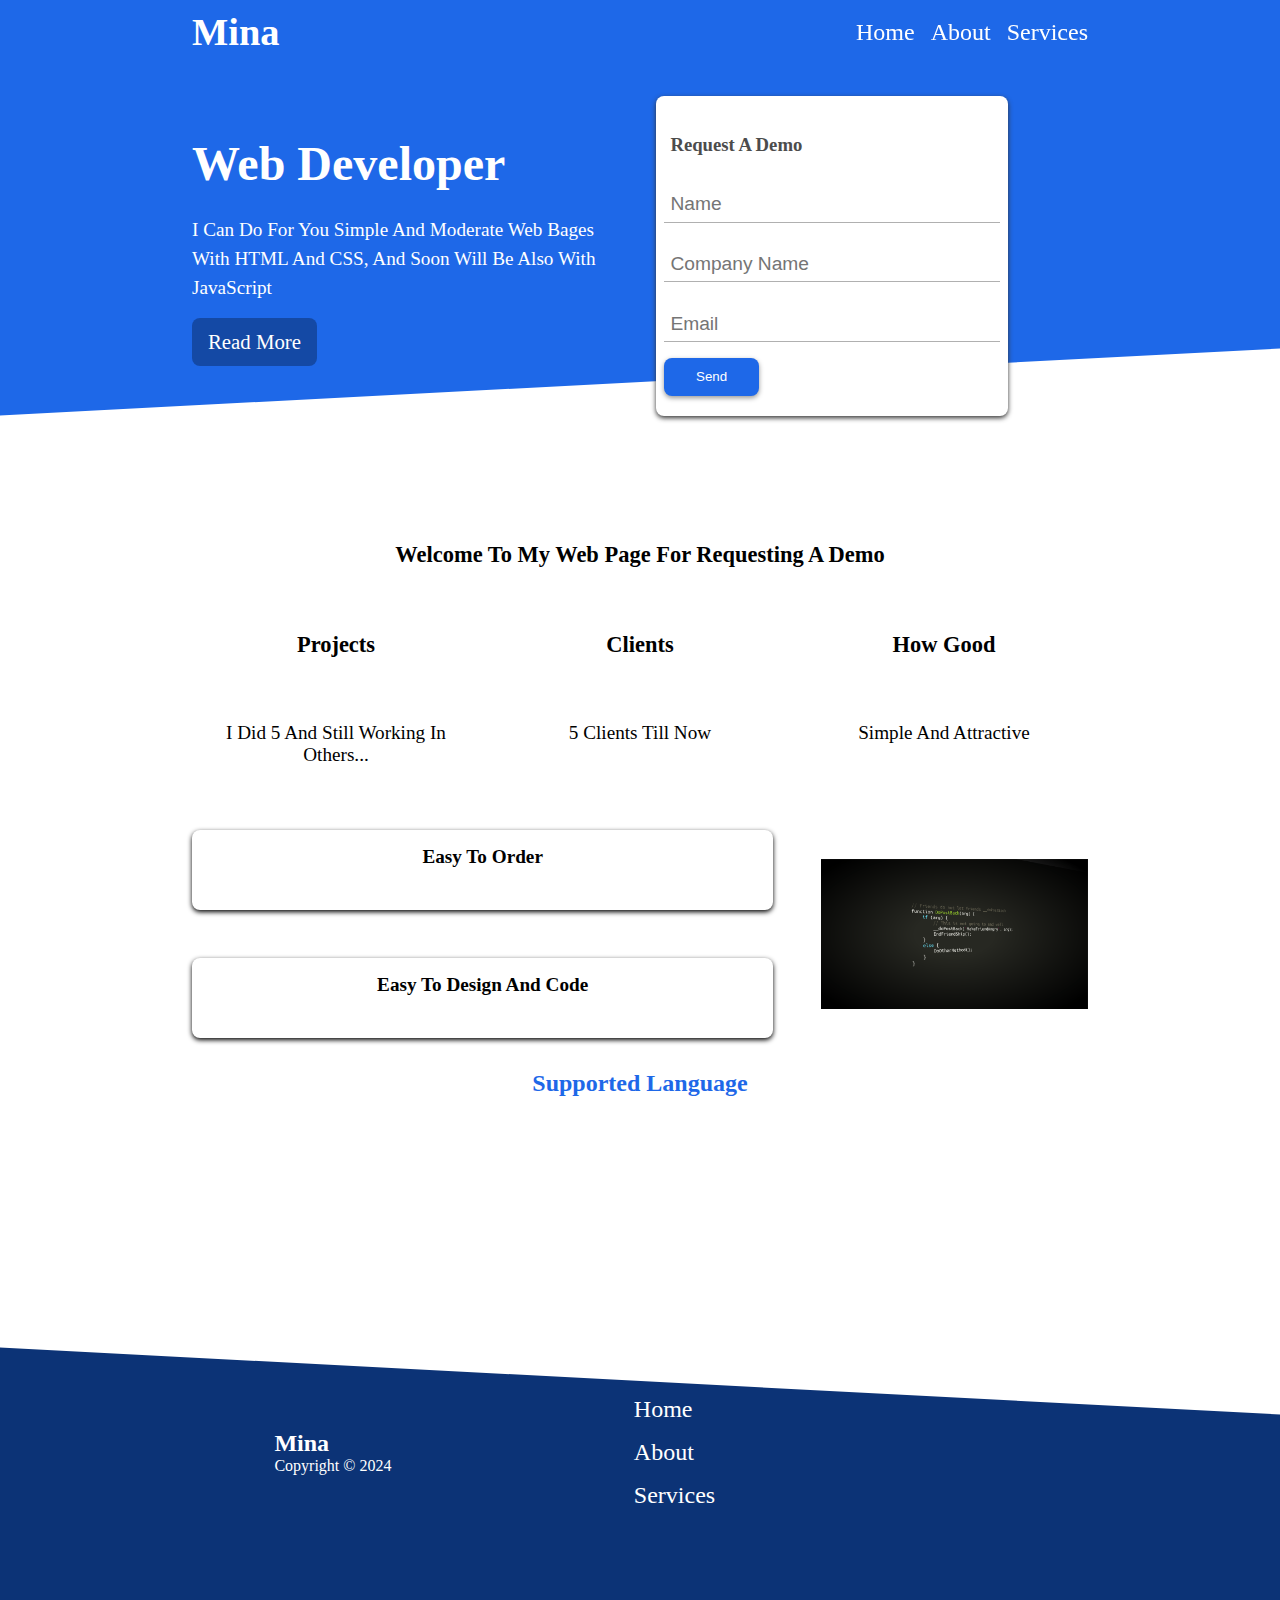
==== index.html @ d4753781 "rename" ====
<!DOCTYPE html>
<html lang="en">

<head>
    <meta charset="UTF-8">
    <meta name="viewport" content="width=device-width, initial-scale=1.0">
    <title>Document</title>
    <link rel="stylesheet" href="juma.css">
    <link rel="stylesheet" href="https://cdnjs.cloudflare.com/ajax/libs/font-awesome/6.5.1/css/all.min.css"
        integrity="sha512-DTOQO9RWCH3ppGqcWaEA1BIZOC6xxalwEsw9c2QQeAIftl+Vegovlnee1c9QX4TctnWMn13TZye+giMm8e2LwA=="
        crossorigin="anonymous" referrerpolicy="no-referrer" />
</head>

<body>
    <div class="top-nav">
        <div class="container">
            <nav>
                <h1 class="logo">
                    mina
                </h1>
                <ul>
                    <li><a href="juma.html" txt="home">home</a></li>
                    <li><a href="about.html" txt="about">about</a></li>
                    <li><a href="services.html" txt="services">services</a></li>
                </ul>
            </nav>
        </div>
    </div>
    <!-- first content -->
    <section class="content-one">
        <div class="container">
            <div class="content-1">
                <div class="left-one">
                    <h1>web developer</h1>
                    <p>i can do for you simple and moderate web bages with HTML and CSS, and soon will be also with
                        JavaScript</p>
                    <!-- <button  class="btn btn1" type="submit">read more</button> -->
                    <a  href="about.html" class="a">read more</a>
                </div>
                <div class="right-one">
                    <form>
                        <h3 class="form-title">request a demo</h3>
                        <div class="form-input">
                            <input type="text" name="name" id="name" placeholder="name" required>
                        </div>
                        <div class="form-input">
                            <input type="text" name="company-name" id="company-name" placeholder="company name"
                                required>
                        </div>
                        <div class="form-input">
                            <input type="email" name="email" id="email" placeholder="email" required>
                        </div>
                        <input class="btn" type="submit" name="send" id="send" value="send">
                    </form>
                </div>
            </div>
        </div>
        </div>
    </section>
    <!-- first content -->
    <!-- second content -->
    <div class="second-content">
        <div class="container">
            <h3>welcome to my web page for requesting a demo</h3>
            <div class="columns">
                <div class="col">
                    <i class="fa-solid fa-check"></i>
                    <h3>projects</h3>
                    <p>i did 5 and still working in others...</p>
                </div>
                <div class="col">
                    <i class="fa-solid fa-check"></i>
                    <h3>clients</h3>
                    <p>5 clients till now</p>
                </div>
                <div class="col">
                    <i class="fa-solid fa-check"></i>
                    <h3>how good</h3>
                    <p>simple and attractive</p>
                </div>
            </div>
        </div>
    </div>
    <!-- third -->
    <div class="third-content">
        <div class="container">
            <div class="third">
                <div class="card card1">
                    <p>easy to order</p>
                </div>
                <div class="card card2">
                    <p>easy to design and code</p>
                </div>
                <img src="images/wp3988316.webp" alt="">
            </div>
        </div>
    </div>
    <!-- fouth -->
    <div class="fouth-content">
        <div class="container">
            <div class="fourth">
                <h2>supported language</h2>
                <div class="icons">
                    <i class="fa-brands fa-html5"></i>
                    <i class="fa-brands fa-css3-alt"></i>
                    <i class="fa-brands fa-js"></i>
                </div>
            </div>
        </div>
    </div>
    <!-- footer -->
    <footer>
        <div class=" flex">
            <div>
                <h2>mina</h2>
                <p>copyright &copy; 2024</p>
            </div>
            <div class="links">
                <ul>
                    <li><a href="juma.html" txt="home">home</a></li>
                    <li><a href="about.html" txt="about">about</a></li>
                    <li><a href="services.html" txt="services">services</a></li>
                </ul>
            </div>
            <div id="social" class="social">
                <a href="#"><i class="fa-brands fa-square-github"></i></a>
                <a href="#"><i class="fa-brands fa-facebook"></i></a>
                <a href="#"><i class="fa-brands fa-whatsapp"></i></a>
            </div>
        </div>
    </footer>

</body>

</html>
---- juma.css ----
*,
*::after,
*::before {
    margin: 0;
    padding: 0;
    box-sizing: border-box;
    text-transform: capitalize;
    list-style-type: none;
    text-decoration: none;
}

.container {
    width: 70%;
    margin: 0 auto;
}

.top-nav {
    background-color: #1e68e8;
}

nav {
    display: flex;
    align-items: center;
    justify-content: space-between;
    color: #fff;
    font-size: 1.2rem;
    height: 4rem;
}

nav ul {
    display: flex;
    gap: 1rem;
}

nav ul li a {
    color: #fff;
    position: relative;
    display: block;
    transform-style: preserve-3d;
    transition: .5s ease-in-out;
    font-size: 1.5rem;
}

nav ul li a::after {
    content: attr(txt);
    background-color: #fff;
    color: #1e68e8;
    position: absolute;
    left: 0;
    bottom: -100%;
    transform: rotateX(-90deg);

}

nav ul li a:hover {
    transform: rotateX(90deg);
}

/* first content */
.content-1 {
    display: grid;
    grid-template-columns: 1fr 1fr;
    gap: 2rem;
    position: relative;
}

.content-one {
    background-color: #1e68e8;
    position: relative;
}

.content-1 .left-one {
    padding: 2rem 0;
    margin: 2rem 0;
    line-height: 1.5;
    color: #fff;
    font-size: 1.5rem;
    animation: left 2s ease-in-out;
}

.content-1 .left-one p {
    margin-top: 1rem;
    font-size: 1.2rem;
}

.content-1 .right-one {
    padding: 2rem 0;
    margin: 2rem 0;
    animation: right 2s ease-in-out;
}

.btn {
    margin-top: 1rem;
    color: #fff;
    background-color: #1e68e8;
    border: none;
    padding: .7rem 2rem;
    border-radius: .5rem;
}

a .btn1 {
    border: 2px solid #fff;
    border-radius: .5rem;
    margin-top: 1rem;
}

.content-1 .right-one .form-title {
    color: #4c4c4c;
    padding: .4rem;
}

.content-1 .right-one form {
    background-color: #fff;
    box-shadow: 0 2px 5px #333;
    position: absolute;
    width: 22rem;
    height: 20rem;
    top: 2rem;
    padding: 2rem .5rem;
    border-radius: .5rem;
    z-index: 100;
    /* margin-left: 1rem; */
}


.content-1 .right-one form .btn {
    box-shadow: 0 2px 5px #979797;
}

.content-1 .right-one form input[type="text"],
.content-1 .right-one form input[type="email"] {
    border: none;
    border-bottom: 1px solid #b0b0b0;
    outline: none;
    font-size: 1.2rem;
    width: 100%;
    margin-top: 1.5rem;
    padding: .4rem;
}

.btn:hover {
    scale: .9;
    cursor: pointer;
}

.columns .col i {
    color: #1e68e8;
    font-size: 30px;
}

/* first content */
.content-one::after {
    content: "";
    position: absolute;
    left: 0;
    right: 0;
    bottom: -5rem;
    background-color: #ffffff;
    height: 8rem;
    transform: skewY(-3deg);
}

/* second-content */
.second-content {
    margin-top: 7rem;
    text-align: center;
    font-size: 1.2rem;
}

.second-content h3 {
    margin-bottom: 3rem;
}

.second-content p {
    margin-bottom: 2rem;
}

.second-content .col {
    display: flex;
    flex-direction: column;
    gap: 1rem;
}

.columns {
    display: grid;
    grid-template-columns: repeat(3, 1fr);
    gap: 1rem;
}

/* third */
.third {
    display: grid;
    grid-template-columns: 1fr 1fr 1fr;
    /* grid-template-rows: repeat(2, 1fr); */
    gap: 3rem;
    margin: 2rem 0;

}

.third img {
    width: 100%;
    grid-row: span 2;
    margin: auto;
}


.third .card {
    box-shadow: 0 2px 5px #000;
    padding: 1rem;
    border-radius: .5rem;
    text-align: center;
    height: 5rem;
    font-size: 1.2rem;
    font-weight: 700;
    grid-column: span 2;
}

.third .card2 {
    grid-row: 2/3;
}

.fourth {
    text-align: center;
    margin: 2rem;
}

.fourth h2 {
    margin-bottom: 2rem;
    color: #1e68e8;
}

.fourth .icons i {
    margin-right: 1rem;
    color: #0c3376;
    box-shadow: 0 2px 2px #7e7e7e;
    transition: .2s ease-in-out;
}

.fourth .icons i:hover {
    transform: translateY(-15px);
}

.fourth .icons i:not(:last-child) {
    font-size: 5rem;
}

/* features 1 */
.feature,
.feature-about {
    display: grid;
    grid-template-columns: 1fr 4fr;
    align-items: center;
    gap: 1rem;
    margin-top: 1rem;
}

.features-about {
    background-color: #1e68e823;
}

.feature h2,
.feature-about h2 {
    justify-self: end;
}

.feature img,
.feature-about img {
    box-shadow: 0 0 5px #333;
    width: 100%;
}

.feature1,
.feature1-about {
    display: grid;
    grid-template-columns: 2fr 1fr;
    align-items: center;
    margin-top: 4rem;
    gap: 1rem;
}

.feature1 h2,
.feature1-about h2 {
    margin-bottom: 1rem;
}

.feature1 img,
.feature1-about img {
    width: 100%;
    box-shadow: 0 0 5px #333;

}

.features-about {
    width: 70%;
    margin: auto;
}

/* features */

/* feature2 */
.feature2 {
    display: grid;
    grid-template-columns: repeat(3, 1fr);
    gap: 1rem;
    padding: 1rem;
    text-align: center;
    margin-top: 2rem;
    font-size: 1.5rem;
}

.feature2 div {
    background-color: #e7e7e7;
    padding: 1rem;
    border-radius: .5rem;
    line-height: 1.5;
}

.feature2 .one {
    grid-column: span 3;
}

.feature2 .two {
    grid-column: span 2;
}

.feature2 div i {
    font-size: 40px;
}

/* about */
.about {
    display: grid;
    grid-template-columns: 1fr 2fr;
    gap: 1rem;
    margin-top: 2rem;
    line-height: 1.8;
}

.about .about-one,
.about .about-two {
    background-color: #1e68e8b5;
    border-radius: .2rem;
    padding: 0.5rem;
    margin: 0.5rem 0;
}

.about .about-three {
    font-family: 'Franklin Gothic Medium', 'Arial Narrow', Arial, sans-serif;
    font-weight: 700;
    letter-spacing: .1rem;
    margin-bottom: 1rem;
}

.about .border {
    border-top: 2px solid #1e68e8;
    width: fit-content;
}

.a {
    display: inline-block;
    margin-top: 1rem;
    background-color: #1e68e8;
    color: #fff;
    padding: .5rem 1rem;
    border-radius: .5rem;
    text-align: center;
    font-size: 1.3rem;
}

.left-one .a {
    background-color: #1449a5;

}

.a:hover {
    scale: .9;
    background-color: #0c3376;

}

.about-card {
    background-color: #ededed;
    box-shadow: 0 2px 5px #9b9b9b;
    padding: 1rem;
    font-size: 1.2rem;
    height: 25rem;
    border-radius: .5rem;
}

.about-card h3 {
    margin: 1rem 0;
}

.about-card li {
    border-bottom: 1px solid #4c4c4c;
}

.about-card li a {
    width: 100%;
    display: block;
}

.about-card li a:hover {
    font-weight: bold;
}

/* about */

/* footer */
footer .flex {
    display: flex;
    justify-content: space-evenly;
    align-items: center;
    gap: 2rem;
    background-color: #0c3376;
    padding: 5rem;
    color: #fff;
}

footer {
    position: relative;
    margin-top: 5rem;
}

footer .social i {
    margin-right: 1rem;
    font-size: 1.7rem;
    color: #fff;
}

footer .social i:hover {
    color: #7e7e7e;
}

footer .links a {
    color: #fff;
    font-size: 1.5rem;
}

footer .links li {
    margin: 1rem;
}

footer .links a:hover {
    text-decoration: underline;
}

footer::before {
    content: "";
    width: 100%;
    height: 8rem;
    position: absolute;
    left: 0;
    right: 0;
    bottom: 14rem;
    background-color: #ffffff;
    transform: skewY(3deg);
}

/* animation */
@keyframes top {
    0% {
        transform: translateY(-100%);
    }

    100% {
        transform: translateX(0);

    }
}

@keyframes bottom {
    0% {
        transform: translateY(100%);
    }

    100% {
        transform: translateX(0);

    }
}

@keyframes left {
    0% {
        transform: translateX(-100%);
    }

    100% {
        transform: translateX(0);

    }
}

@keyframes right {
    0% {
        transform: translateX(100%);
    }

    100% {
        transform: translateX(0);

    }
}

/* animation */
/* media */
@media (max-width:768px) {

    /* .container{width: 100%;} */
    nav {
        flex-direction: column;
        padding: 1rem;
        height: 7rem;
        font-size: 1.5rem;
    }

    .content-1 {
        grid-template-columns: 1fr;
    }

    .content-1 .right-one form {
        position: relative;
        margin: auto;
        width: auto;
    }

    .content-1 .right-one {
        animation: top 2s ease-in-out;
    }

    .content-1 .left-one {
        animation: bottom 2s ease-in-out;
    }

    .third {
        grid-template-columns: 1fr;
    }

    .third img {
        margin-left: 2rem;
    }

    .feature,
    .feature1,
    .feature1-about,
    .feature-about {
        grid-template-columns: 1fr;
        text-align: center;
        font-size: .9rem;
    }

    .feature h2,
    .feature-about h2 {
        justify-self: center;
    }

    .feature img,
    .feature1 img,
    .feature-about img,
    .feature1-about img {
        width: 10rem;
        margin: auto;
    }

    .feature2 {
        grid-template-columns: 1fr;
    }

    .feature2 .one,
    .feature2 .two {
        grid-column: 1;
    }

    .about {
        grid-template-columns: 1fr;
    }

    .about-card {
        font-size: 1.7rem;
        height: 35rem;
    }

    .about-card ul {
        text-align: center;
    }

}

@media (max-width:600px) {


    .columns {
        grid-template-columns: 1fr;
    }

    .flex {
        display: flex;
        flex-wrap: wrap-reverse;
        gap: 1rem;
    }

    footer::before {
        content: "";
        background-color: transparent;
    }
}
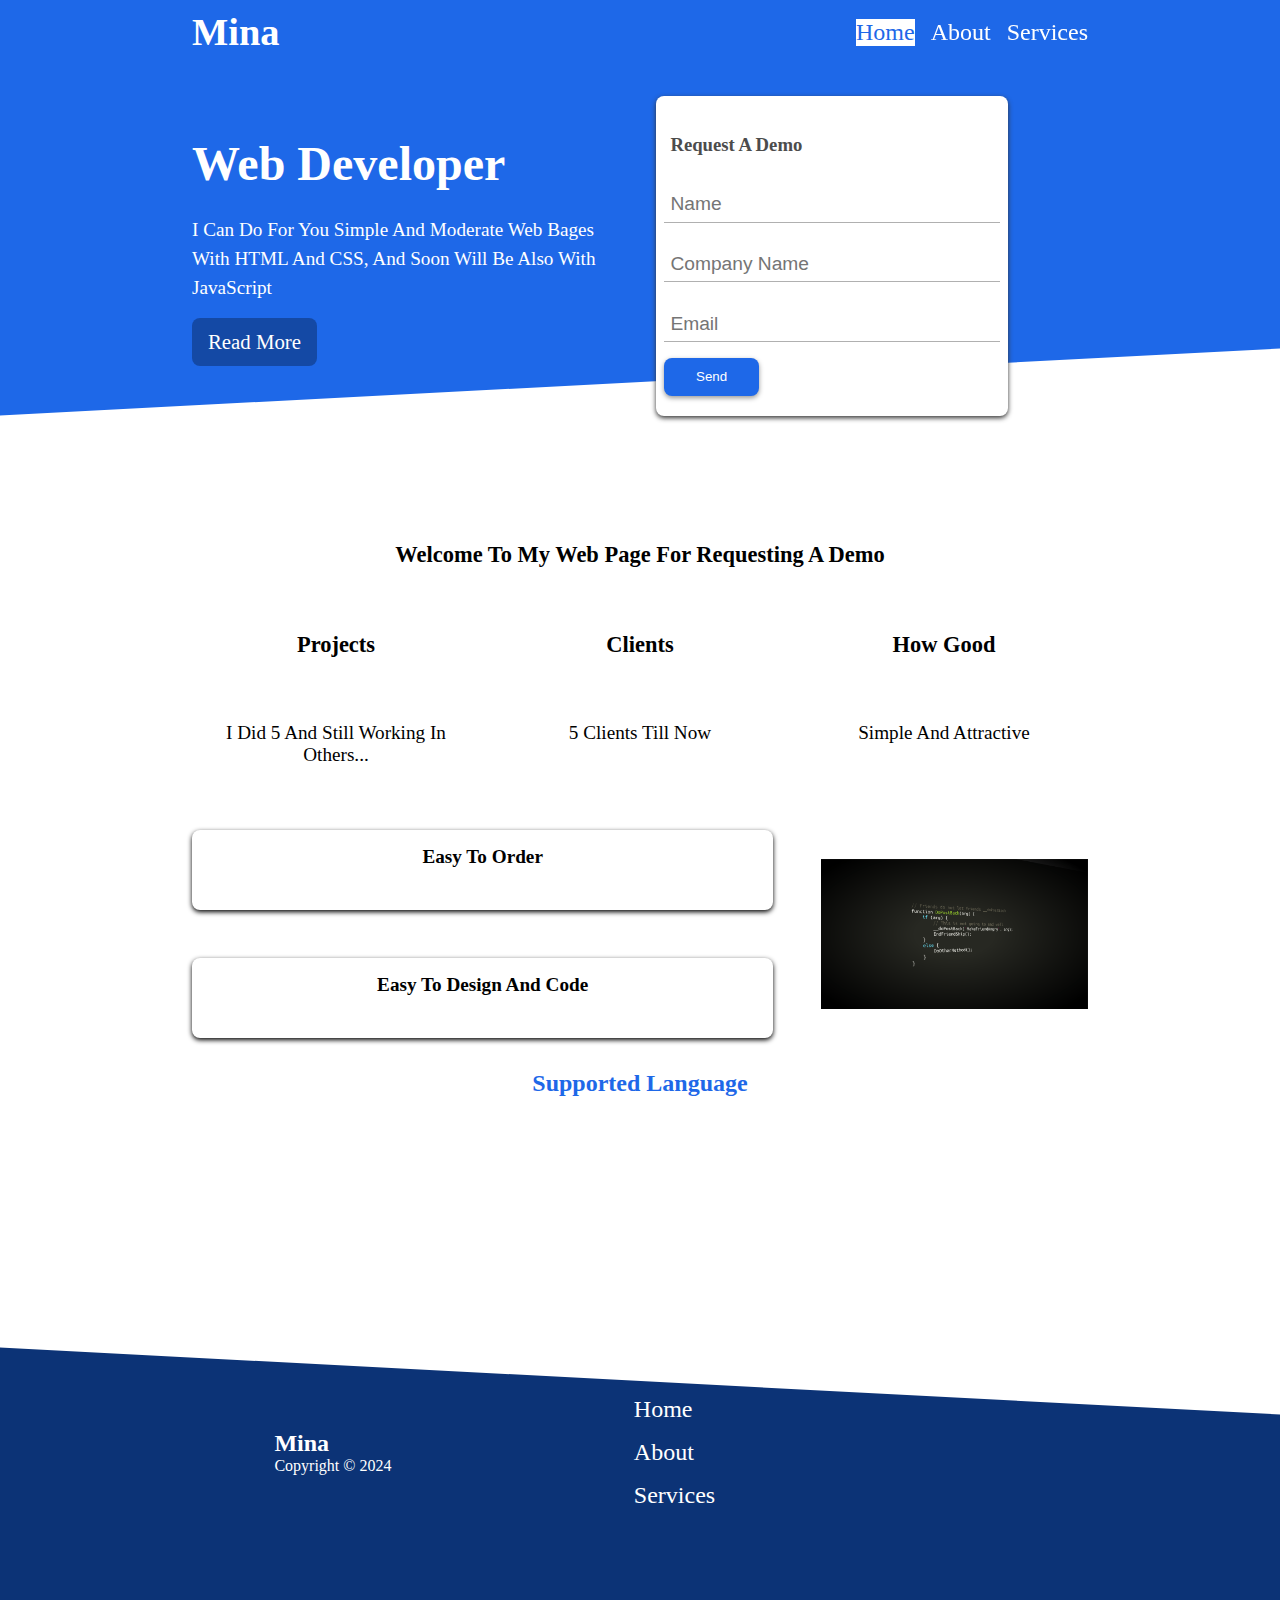
==== commit 23d24ec6: "change style" ====
--- a/index.html
+++ b/index.html
@@ -5,7 +5,7 @@
     <meta charset="UTF-8">
     <meta name="viewport" content="width=device-width, initial-scale=1.0">
     <title>Document</title>
-    <link rel="stylesheet" href="juma.css">
+    <link rel="stylesheet" href="index.css">
     <link rel="stylesheet" href="https://cdnjs.cloudflare.com/ajax/libs/font-awesome/6.5.1/css/all.min.css"
         integrity="sha512-DTOQO9RWCH3ppGqcWaEA1BIZOC6xxalwEsw9c2QQeAIftl+Vegovlnee1c9QX4TctnWMn13TZye+giMm8e2LwA=="
         crossorigin="anonymous" referrerpolicy="no-referrer" />
@@ -19,7 +19,7 @@
                     mina
                 </h1>
                 <ul>
-                    <li><a href="juma.html" txt="home">home</a></li>
+                    <li><a style="color: #1e68e8; background-color: #fff;" href="index.html" txt="home">home</a></li>
                     <li><a href="about.html" txt="about">about</a></li>
                     <li><a href="services.html" txt="services">services</a></li>
                 </ul>
@@ -35,7 +35,7 @@
                     <p>i can do for you simple and moderate web bages with HTML and CSS, and soon will be also with
                         JavaScript</p>
                     <!-- <button  class="btn btn1" type="submit">read more</button> -->
-                    <a  href="about.html" class="a">read more</a>
+                    <a href="about.html" class="a">read more</a>
                 </div>
                 <div class="right-one">
                     <form>
@@ -117,7 +117,7 @@
             </div>
             <div class="links">
                 <ul>
-                    <li><a href="juma.html" txt="home">home</a></li>
+                    <li><a href="index.html" txt="home">home</a></li>
                     <li><a href="about.html" txt="about">about</a></li>
                     <li><a href="services.html" txt="services">services</a></li>
                 </ul>
--- a/index.css
+++ b/index.css
@@ -0,0 +1,606 @@
+*,
+*::after,
+*::before {
+    margin: 0;
+    padding: 0;
+    box-sizing: border-box;
+    text-transform: capitalize;
+    list-style-type: none;
+    text-decoration: none;
+}
+
+.container {
+    width: 70%;
+    margin: 0 auto;
+}
+
+.top-nav {
+    background-color: #1e68e8;
+}
+
+nav {
+    display: flex;
+    align-items: center;
+    justify-content: space-between;
+    color: #fff;
+    font-size: 1.2rem;
+    height: 4rem;
+}
+
+nav ul {
+    display: flex;
+    gap: 1rem;
+}
+
+nav ul li a {
+    color: #fff;
+    position: relative;
+    display: block;
+    transform-style: preserve-3d;
+    transition: .5s ease-in-out;
+    font-size: 1.5rem;
+}
+
+nav ul li a::after {
+    content: attr(txt);
+    background-color: #fff;
+    color: #1e68e8;
+    position: absolute;
+    left: 0;
+    bottom: -100%;
+    transform: rotateX(-90deg);
+
+}
+
+nav ul li a:hover {
+    transform: rotateX(90deg);
+}
+
+/* first content */
+.content-1 {
+    display: grid;
+    grid-template-columns: 1fr 1fr;
+    gap: 2rem;
+    position: relative;
+}
+
+.content-one {
+    background-color: #1e68e8;
+    position: relative;
+}
+
+.content-1 .left-one {
+    padding: 2rem 0;
+    margin: 2rem 0;
+    line-height: 1.5;
+    color: #fff;
+    font-size: 1.5rem;
+    animation: left 2s ease-in-out;
+}
+
+.content-1 .left-one p {
+    margin-top: 1rem;
+    font-size: 1.2rem;
+}
+
+.content-1 .right-one {
+    padding: 2rem 0;
+    margin: 2rem 0;
+    animation: right 2s ease-in-out;
+}
+
+.btn {
+    margin-top: 1rem;
+    color: #fff;
+    background-color: #1e68e8;
+    border: none;
+    padding: .7rem 2rem;
+    border-radius: .5rem;
+}
+
+a .btn1 {
+    border: 2px solid #fff;
+    border-radius: .5rem;
+    margin-top: 1rem;
+}
+
+.content-1 .right-one .form-title {
+    color: #4c4c4c;
+    padding: .4rem;
+}
+
+.content-1 .right-one form {
+    background-color: #fff;
+    box-shadow: 0 2px 5px #333;
+    position: absolute;
+    width: 22rem;
+    height: 20rem;
+    top: 2rem;
+    padding: 2rem .5rem;
+    border-radius: .5rem;
+    z-index: 100;
+    /* margin-left: 1rem; */
+}
+
+
+.content-1 .right-one form .btn {
+    box-shadow: 0 2px 5px #979797;
+}
+
+.content-1 .right-one form input[type="text"],
+.content-1 .right-one form input[type="email"] {
+    border: none;
+    border-bottom: 1px solid #b0b0b0;
+    outline: none;
+    font-size: 1.2rem;
+    width: 100%;
+    margin-top: 1.5rem;
+    padding: .4rem;
+}
+
+.btn:hover {
+    scale: .9;
+    cursor: pointer;
+}
+
+.columns .col i {
+    color: #1e68e8;
+    font-size: 30px;
+}
+
+/* first content */
+.content-one::after {
+    content: "";
+    position: absolute;
+    left: 0;
+    right: 0;
+    bottom: -5rem;
+    background-color: #ffffff;
+    height: 8rem;
+    transform: skewY(-3deg);
+}
+
+/* second-content */
+.second-content {
+    margin-top: 7rem;
+    text-align: center;
+    font-size: 1.2rem;
+}
+
+.second-content h3 {
+    margin-bottom: 3rem;
+}
+
+.second-content p {
+    margin-bottom: 2rem;
+}
+
+.second-content .col {
+    display: flex;
+    flex-direction: column;
+    gap: 1rem;
+}
+
+.columns {
+    display: grid;
+    grid-template-columns: repeat(3, 1fr);
+    gap: 1rem;
+}
+
+/* third */
+.third {
+    display: grid;
+    grid-template-columns: 1fr 1fr 1fr;
+    /* grid-template-rows: repeat(2, 1fr); */
+    gap: 3rem;
+    margin: 2rem 0;
+
+}
+
+.third img {
+    width: 100%;
+    grid-row: span 2;
+    margin: auto;
+}
+
+
+.third .card {
+    box-shadow: 0 2px 5px #000;
+    padding: 1rem;
+    border-radius: .5rem;
+    text-align: center;
+    height: 5rem;
+    font-size: 1.2rem;
+    font-weight: 700;
+    grid-column: span 2;
+}
+
+.third .card2 {
+    grid-row: 2/3;
+}
+
+.fourth {
+    text-align: center;
+    margin: 2rem;
+}
+
+.fourth h2 {
+    margin-bottom: 2rem;
+    color: #1e68e8;
+}
+
+.fourth .icons i {
+    margin-right: 1rem;
+    color: #0c3376;
+    box-shadow: 0 2px 2px #7e7e7e;
+    transition: .2s ease-in-out;
+}
+
+.fourth .icons i:hover {
+    transform: translateY(-15px);
+}
+
+.fourth .icons i:not(:last-child) {
+    font-size: 5rem;
+}
+
+/* features 1 */
+.feature,
+.feature-about {
+    display: grid;
+    grid-template-columns: 1fr 4fr;
+    align-items: center;
+    gap: 1rem;
+    margin-top: 1rem;
+}
+
+.features-about {
+    background-color: #1e68e823;
+}
+
+.feature h2,
+.feature-about h2 {
+    justify-self: end;
+}
+
+.feature img,
+.feature-about img {
+    box-shadow: 0 0 5px #333;
+    width: 100%;
+}
+
+.feature1,
+.feature1-about {
+    display: grid;
+    grid-template-columns: 2fr 1fr;
+    align-items: center;
+    margin-top: 4rem;
+    gap: 1rem;
+}
+
+.feature1 h2,
+.feature1-about h2 {
+    margin-bottom: 1rem;
+}
+
+.feature1 img,
+.feature1-about img {
+    width: 100%;
+    box-shadow: 0 0 5px #333;
+
+}
+
+.features-about {
+    width: 70%;
+    margin: auto;
+}
+
+/* features */
+
+/* feature2 */
+.feature2 {
+    display: grid;
+    grid-template-columns: repeat(3, 1fr);
+    gap: 1rem;
+    padding: 1rem;
+    text-align: center;
+    margin-top: 2rem;
+    font-size: 1.5rem;
+}
+
+.feature2 div {
+    background-color: #e7e7e7;
+    padding: 1rem;
+    border-radius: .5rem;
+    line-height: 1.5;
+}
+
+.feature2 .one {
+    grid-column: span 3;
+}
+
+.feature2 .two {
+    grid-column: span 2;
+}
+
+.feature2 div i {
+    font-size: 40px;
+}
+
+/* about */
+.about {
+    display: grid;
+    grid-template-columns: 1fr 2fr;
+    gap: 1rem;
+    margin-top: 2rem;
+    line-height: 1.8;
+}
+
+.about .about-one,
+.about .about-two {
+    background-color: #1e68e8b5;
+    border-radius: .2rem;
+    padding: 0.5rem;
+    margin: 0.5rem 0;
+}
+
+.about .about-three {
+    font-family: 'Franklin Gothic Medium', 'Arial Narrow', Arial, sans-serif;
+    font-weight: 700;
+    letter-spacing: .1rem;
+    margin-bottom: 1rem;
+}
+
+.about .border {
+    border-top: 2px solid #1e68e8;
+    width: fit-content;
+}
+
+.a {
+    display: inline-block;
+    margin-top: 1rem;
+    background-color: #1e68e8;
+    color: #fff;
+    padding: .5rem 1rem;
+    border-radius: .5rem;
+    text-align: center;
+    font-size: 1.3rem;
+}
+
+.left-one .a {
+    background-color: #1449a5;
+
+}
+
+.a:hover {
+    scale: .9;
+    background-color: #0c3376;
+
+}
+
+.about-card {
+    background-color: #ededed;
+    box-shadow: 0 2px 5px #9b9b9b;
+    padding: 1rem;
+    font-size: 1.2rem;
+    height: 25rem;
+    border-radius: .5rem;
+}
+
+.about-card h3 {
+    margin: 1rem 0;
+}
+
+.about-card li {
+    border-bottom: 1px solid #4c4c4c;
+}
+
+.about-card li a {
+    width: 100%;
+    display: block;
+}
+
+.about-card li a:hover {
+    font-weight: bold;
+}
+
+/* about */
+
+/* footer */
+footer .flex {
+    display: flex;
+    justify-content: space-evenly;
+    align-items: center;
+    gap: 2rem;
+    background-color: #0c3376;
+    padding: 5rem;
+    color: #fff;
+}
+
+footer {
+    position: relative;
+    margin-top: 5rem;
+}
+
+footer .social i {
+    margin-right: 1rem;
+    font-size: 1.7rem;
+    color: #fff;
+}
+
+footer .social i:hover {
+    color: #7e7e7e;
+}
+
+footer .links a {
+    color: #fff;
+    font-size: 1.5rem;
+}
+
+footer .links li {
+    margin: 1rem;
+}
+
+footer .links a:hover {
+    text-decoration: underline;
+}
+
+footer::before {
+    content: "";
+    width: 100%;
+    height: 8rem;
+    position: absolute;
+    left: 0;
+    right: 0;
+    bottom: 14rem;
+    background-color: #ffffff;
+    transform: skewY(3deg);
+}
+
+/* animation */
+@keyframes top {
+    0% {
+        transform: translateY(-100%);
+    }
+
+    100% {
+        transform: translateX(0);
+
+    }
+}
+
+@keyframes bottom {
+    0% {
+        transform: translateY(100%);
+    }
+
+    100% {
+        transform: translateX(0);
+
+    }
+}
+
+@keyframes left {
+    0% {
+        transform: translateX(-100%);
+    }
+
+    100% {
+        transform: translateX(0);
+
+    }
+}
+
+@keyframes right {
+    0% {
+        transform: translateX(100%);
+    }
+
+    100% {
+        transform: translateX(0);
+
+    }
+}
+
+/* animation */
+/* media */
+@media (max-width:768px) {
+
+    /* .container{width: 100%;} */
+    nav {
+        flex-direction: column;
+        padding: 1rem;
+        height: 7rem;
+        font-size: 1.5rem;
+    }
+
+    .content-1 {
+        grid-template-columns: 1fr;
+    }
+
+    .content-1 .right-one form {
+        position: relative;
+        margin: auto;
+        width: auto;
+    }
+
+    .content-1 .right-one {
+        animation: top 2s ease-in-out;
+    }
+
+    .content-1 .left-one {
+        animation: bottom 2s ease-in-out;
+    }
+
+    .third {
+        grid-template-columns: 1fr;
+    }
+
+    .third img {
+        margin-left: 2rem;
+    }
+
+    .feature,
+    .feature1,
+    .feature1-about,
+    .feature-about {
+        grid-template-columns: 1fr;
+        text-align: center;
+        font-size: .9rem;
+    }
+
+    .feature h2,
+    .feature-about h2 {
+        justify-self: center;
+    }
+
+    .feature img,
+    .feature1 img,
+    .feature-about img,
+    .feature1-about img {
+        width: 10rem;
+        margin: auto;
+    }
+
+    .feature2 {
+        grid-template-columns: 1fr;
+    }
+
+    .feature2 .one,
+    .feature2 .two {
+        grid-column: 1;
+    }
+
+    .about {
+        grid-template-columns: 1fr;
+    }
+
+    .about-card {
+        font-size: 1.7rem;
+        height: 35rem;
+    }
+
+    .about-card ul {
+        text-align: center;
+    }
+
+}
+
+@media (max-width:600px) {
+
+
+    .columns {
+        grid-template-columns: 1fr;
+    }
+
+    .flex {
+        display: flex;
+        flex-wrap: wrap-reverse;
+        gap: 1rem;
+    }
+
+    footer::before {
+        content: "";
+        background-color: transparent;
+    }
+}